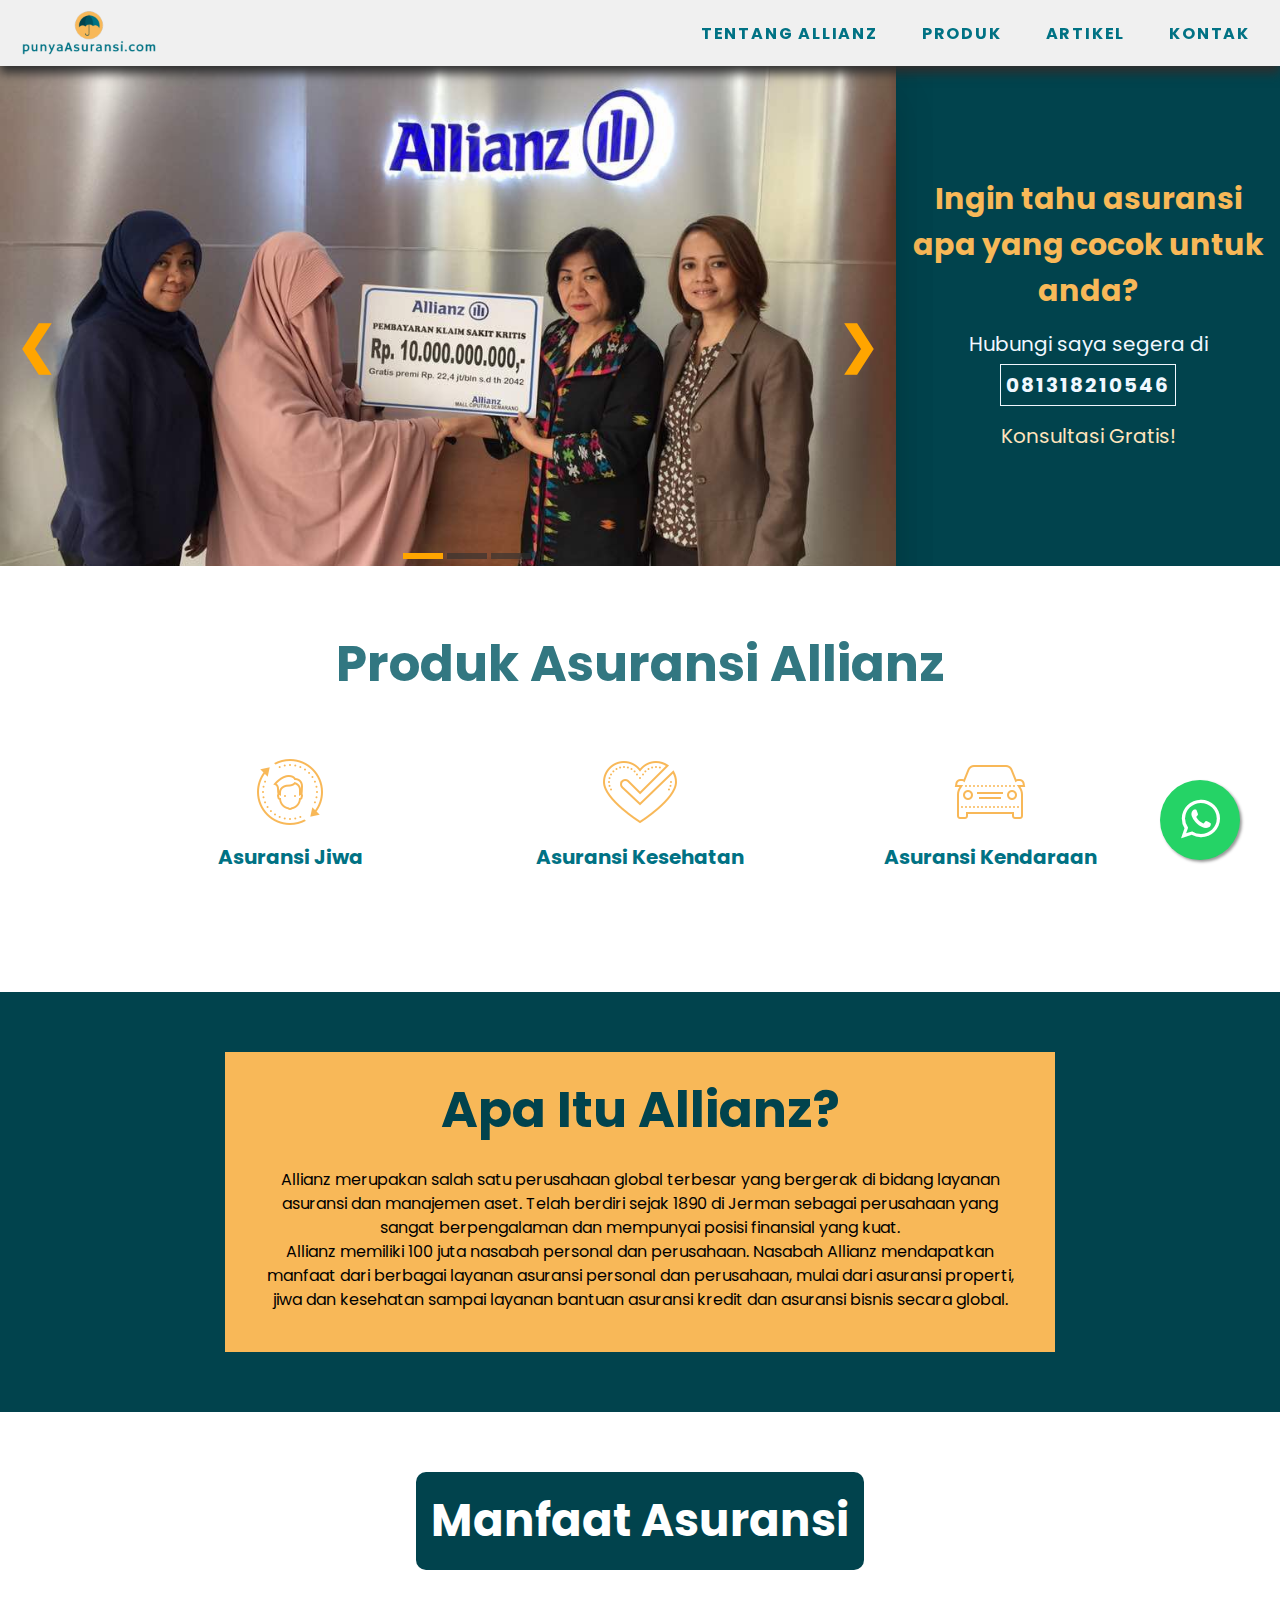
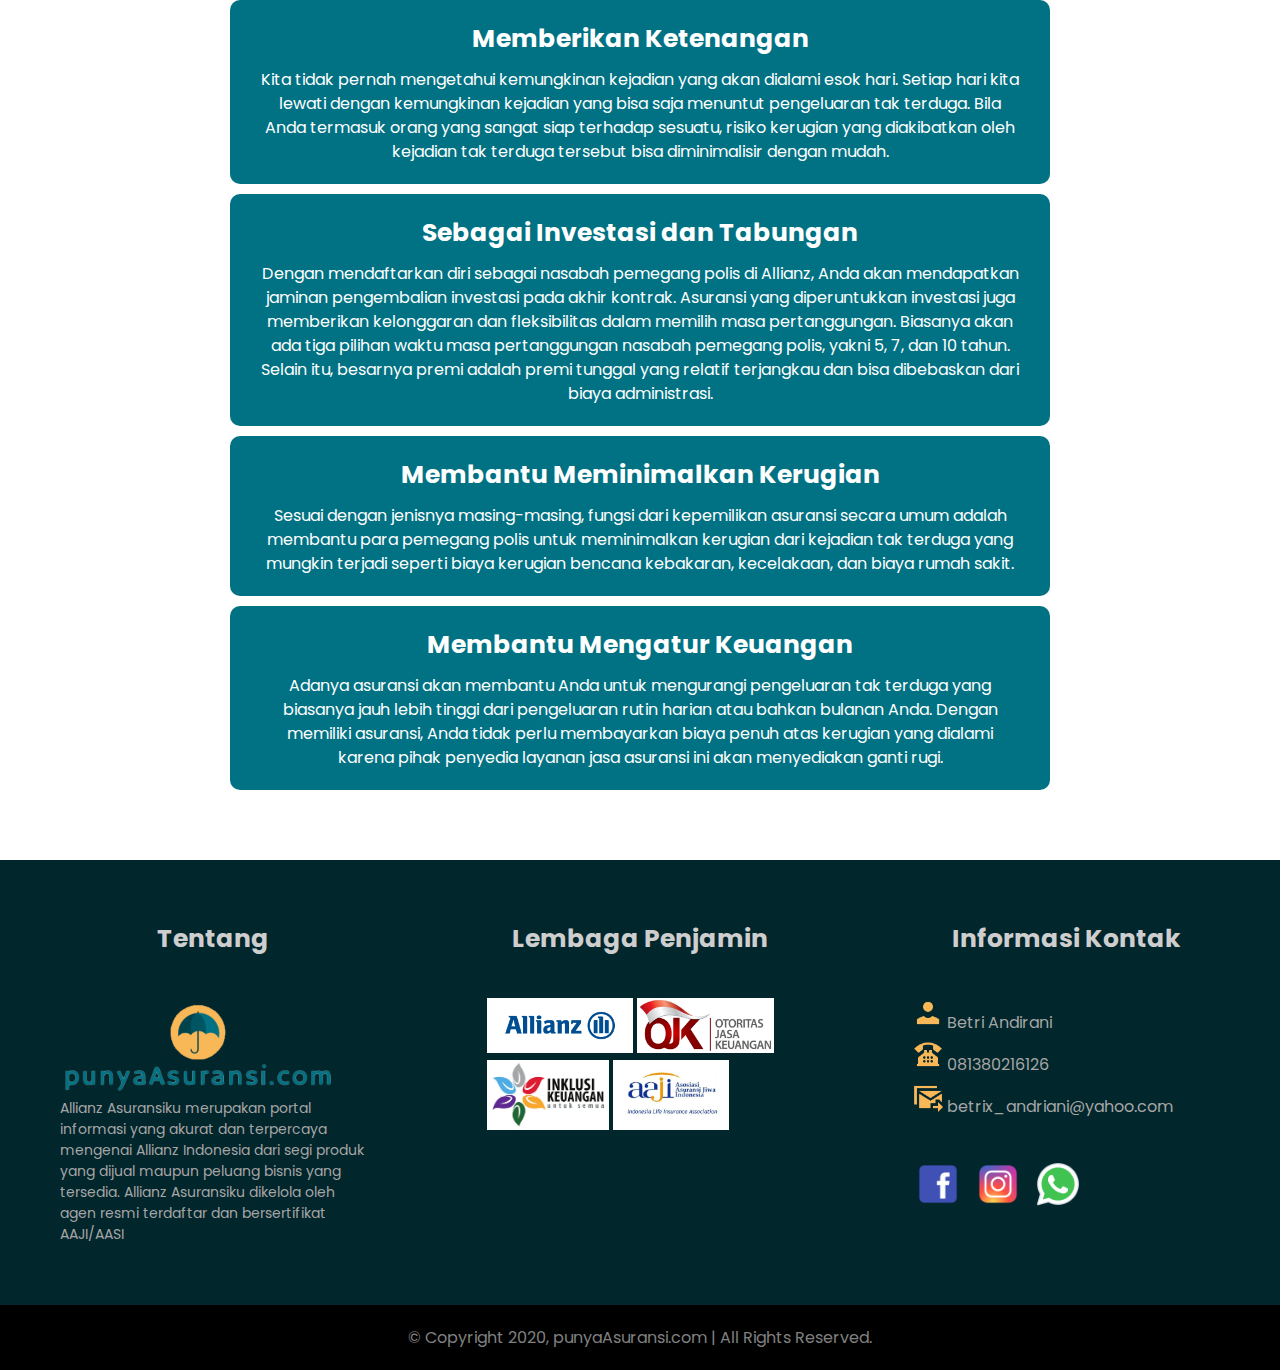
==== index.html @ 3ecf558e "kontak updated" ====
<html>
<title>punyaAsuransi.com</title>

    <head>
        <!-- favicon -->
        <link rel = "icon" href = "/resources/logo/logo.png" type = "image/x-icon">
        <!-- font -->
        <link rel="preconnect" href="https://fonts.gstatic.com">
        <link href="https://fonts.googleapis.com/css2?family=Poppins:ital,wght@0,100;0,200;0,300;0,400;0,500;0,600;0,700;0,800;0,900;1,100;1,200;1,300;1,400;1,500;1,600;1,700;1,800;1,900&display=swap" rel="stylesheet">
        <!-- css -->
        <link href="/css/mainStyle.css" rel="stylesheet" type="text/css">
        <!-- js -->
        <script src="https://ajax.googleapis.com/ajax/libs/jquery/3.5.1/jquery.min.js"></script>
    </head>

    <body>

        <!-- Whatsapp floating -->
        <link rel="stylesheet" href="https://maxcdn.bootstrapcdn.com/font-awesome/4.5.0/css/font-awesome.min.css">
        <a href="https://wa.link/9ih9fc" class="float" target="_blank">
        <i class="fa fa-whatsapp my-float"></i>
        </a>

        <!-- navbar -->
        <div id="rowContainer"> 
            <div id="row">
                <ul id="mainnav">
                    <div id="mainnavLogo"><a href="/index.html"><img src="/resources/logo/logo nama.png" height="50px"></a></div>
                    <div id="mainnavList">
                    <li> <a href="/tentang.html">TENTANG ALLIANZ</a><div class="underline"></div></li>
                    <li> <a href="/produk.html" >PRODUK</a><div class="underline"></div></li>
                    <li> <a href="/artikel.html">ARTIKEL</a><div class="underline"></div></li>
                    <li> <a href="/kontak.html">KONTAK</a><div class="underline"></div></li>
                    </div>
                </ul>
            </div>
        </div>

        <div id="mainContainer">
            <div id="coverContainer">
                <div class="slideContainer">
                    <!--images-->
                    <div class="slideImage fade">
                        <img src="/resources/cover/1.jpg">
                    </div>
                    <div class="slideImage fade">
                        <img src="/resources/cover/2.jfif">
                    </div>
                    <div class="slideImage fade">
                        <img src="/resources/cover/3.jfif">
                    </div>
                    

                    <a class="prev" onclick="plusSlide(-1)">&#10094;</a>
                    <a class="next" onclick="plusSlide(1)">&#10095;</a>

                    <div class="strip-container" style="text-align:center">
                        <span class="strip" onclick="currentSlidess(1)"></span>
                        <span class="strip" onclick="currentSlidess(2)"></span>
                        <span class="strip" onclick="currentSlidess(3)"></span>
                    </div>
                </div>

                <div id="coverFormContainer">
                    <div class="satu">Ingin tahu asuransi apa yang cocok untuk anda?</div>
                    <div class="dua">Hubungi saya segera di</div>
                    <div class="tiga">081318210546</div>
                    <div class="empat">Konsultasi Gratis!</div>

                    <!-- <div id="coverFormTitle">Miliki Asuransi Sekarang!</div>
                    <div id="coverForm">
                    <label>Nama Lengkap</label><br>
                    <input type="text" name="nama Lengkap" id="nama"><br>
                    <label>Tanggal Lahir</label><br>
                    <input type="date" name="tgl lahir" id="tgllahir"><br>
                    <label>No HP / WA</label><br>
                    <input type="text" name="no HP" id="nomor"><br>
                    <label>Alamat Email</label><br>
                    <input type="email" name="email" id="email"><br>
                    <label>Asuransi yang Diinginkan</label><br>
                    <select name="produk" id="produk">
                            <option value="pilih">PILIH PRODUK</option>
                            <option value="jiwa">Asuransi Jiwa</option>
                            <option value="kesehatan">Asuransi Kesehatan</option>
                            <option value="lainnya">Lainnya</option>
                    </select> <br>
                    <button onclick="kirim()">Kirim</button>
                </div> -->
                </div>
            </div>

            <div id="produkContainer">
                <div id="title">Produk Asuransi Allianz</div>

                <div id="subContainer">
                    <a href="/produk.html#asuransi-jiwa"><div class="box">
                        <div class="symbol"><img src="resources/symbol/jiwa.png"></div>
                        <div class="content">Asuransi Jiwa</div>
                    </div></a>
                    <a href="/produk.html#asuransi-kesehatan"><div class="box">
                        <div class="symbol"><img src="resources/symbol/kesehatan.png"></div>
                        <div class="content">Asuransi Kesehatan</div>
                    </div></a>
                    <a href="/produk.html#asuransi-kendaraan"><div class="box">
                        <div class="symbol"><img src="resources/symbol/kendaraan.png"></div>
                        <div class="content">Asuransi Kendaraan</div>
                    </div></a>
                </div>
            </div>
            
            <div id="apaContainer">
                <div id="box">
                    <div id="title">
                        Apa Itu Allianz?
                    </div>
                    <div id="content">
                        Allianz merupakan salah satu perusahaan global terbesar yang bergerak di bidang layanan asuransi dan manajemen aset. Telah berdiri sejak 1890 di Jerman sebagai perusahaan yang sangat berpengalaman dan mempunyai posisi finansial yang kuat. <br>
                        Allianz memiliki 100 juta nasabah personal dan perusahaan. Nasabah Allianz mendapatkan manfaat dari berbagai layanan asuransi personal dan perusahaan, mulai dari asuransi properti, jiwa dan kesehatan sampai layanan bantuan asuransi kredit dan asuransi bisnis secara global.
                    </div>
                </div>
            </div>

            <div id="manfaatContainer">
                <div id="title">
                    Manfaat Asuransi
                </div>
                <div class="box">
                    <div class="title">Memberikan Ketenangan</div>
                    <div class="content">Kita tidak pernah mengetahui kemungkinan kejadian yang akan dialami esok hari. Setiap hari kita lewati dengan kemungkinan kejadian yang bisa saja menuntut pengeluaran tak terduga. Bila Anda termasuk orang yang sangat siap terhadap sesuatu, risiko kerugian yang diakibatkan oleh kejadian tak terduga tersebut bisa diminimalisir dengan mudah.</div>
                </div>
                <div class="box">
                    <div class="title">Sebagai Investasi dan Tabungan</div>
                    <div class="content">Dengan mendaftarkan diri sebagai nasabah pemegang polis di Allianz, Anda akan mendapatkan jaminan pengembalian investasi pada akhir kontrak. Asuransi yang diperuntukkan investasi juga memberikan kelonggaran dan fleksibilitas dalam memilih masa pertanggungan. Biasanya akan ada tiga pilihan waktu masa pertanggungan nasabah pemegang polis, yakni 5, 7, dan 10 tahun. Selain itu, besarnya premi adalah premi tunggal yang relatif terjangkau dan bisa dibebaskan dari biaya administrasi.</div>
                </div>
                <div class="box">
                    <div class="title">Membantu Meminimalkan Kerugian</div>
                    <div class="content">Sesuai dengan jenisnya masing-masing, fungsi dari kepemilikan asuransi secara umum adalah membantu para pemegang polis untuk meminimalkan kerugian dari kejadian tak terduga yang mungkin terjadi seperti biaya kerugian bencana kebakaran, kecelakaan, dan biaya rumah sakit.</div>
                </div>
                <div class="box">
                    <div class="title">Membantu Mengatur Keuangan</div>
                    <div class="content">Adanya asuransi akan membantu Anda untuk mengurangi pengeluaran tak terduga yang biasanya jauh lebih tinggi dari pengeluaran rutin harian atau bahkan bulanan Anda. Dengan memiliki asuransi, Anda tidak perlu membayarkan biaya penuh atas kerugian yang dialami karena pihak penyedia layanan jasa asuransi ini akan menyediakan ganti rugi.</div>
                </div>
            </div>
        </div>

        <div class="footer"></div>

        <script src="/js/mainJs.js"></script>
        <script src="/js/load.js"></script>
    </body>

</html>
---- css/mainStyle.css ----
*
{
    margin: 0;
    padding: 0;
    text-decoration: none;
    color: inherit;
}

html {
    scroll-behavior: smooth;
    font-family: 'Poppins', sans-serif;
    min-width: 1080px;
    width: 100%;
  }

body{
    min-width: 1080px;
    width: 100%;
    height: fit-content;
}

.float{
	position:fixed;
	width:80px;
	height:80px;
	bottom:40px;
	right:40px;
	background-color:#25d366;
	color:#FFF;
	border-radius:50px;
    text-align:center;
    font-size:45px;
    box-shadow: 2px 2px 3px #999;
    z-index:100;
}

.my-float{
	margin-top:16px;
}

#rowContainer{
    height: fit-content;
    width: 100%;
    min-width: 1080;
    position: sticky;
    top: 0;
    z-index: 1000;
}

#row{
    background-color: rgb(240, 240, 240);
    padding-bottom: 8px;
    padding-top: 8px;
    margin: 0 auto;
    text-align: center;
    width: 100%;
    overflow: hidden;
    box-shadow: 0px 7px 10px rgb(46, 46, 46);
    position: relative;
    
}

#mainnav li{
    display: inline-block;
    margin: auto 0;
    margin-top: 10px;
    margin-right: 10px;
}

#mainnavList{
    position: absolute;
    right: 20px;
}

#mainnavLogo{
    float: left;
    margin-left: 20px;
}

#mainnav li a{
    text-decoration: none;
    font-family: 'Poppins', sans-serif;
    font-size: medium;
    font-weight: bolder;
    color: #007284;
    letter-spacing: 1.8px;
    line-height: 2;
    margin-left: 30px;
    padding: 0 0 3px 0;
}

#mainnav li a:hover{
    color: #004752;
}


/*main container*/
#mainContainer{
    width: 100%;
    text-align: center;
    min-width: 1080px;
}

#coverContainer{
    min-width: 1080px;
    margin: 0 auto;
    width: 100%;
    max-height: 500px;
    display: flex;
    flex-direction: row;
    overflow: hidden;
}

/* SLIDEE */
/* .slideContainer{
    background-color: #01434d;
    width: 70%;
    height: 100%;
} */

.slideContainer{
    width: 70%;
    display: inline-block;
    margin: 0 auto;
    position: relative;
    /* margin-top: 20px;
    height: 400px; */
    box-shadow: 0 30px 40px rgba(0,0,0,.1);
    display: flex;
    align-items: center;
    background-color: rgb(211, 210, 210);
}

/* default to hide image  */
.slideImage {
    display: none; 
    /* border-radius: 30px; */
    box-shadow: 0 30px 40px rgba(0,0,0,.1);
}

.slideImage img{
    width: 100%;
   
}

/* next & prev buttons */
.prev, .next{
    cursor: pointer;
    position: absolute;
    width: auto;
    color: #FFA500;
    font-weight: bold;
    font-size: 50px;
    /* margin-top: -45%; */
    /* bottom: -45%; */
    top: 45%;
    padding: 16px;
    outline: 0 none;
}

/* position next button to the right */
.next{
    right: 0;
}

.prev{
    left: 0%;
}

.strip-container{
    position: absolute;
    bottom: 0;
    left: 45%;
}

.strip{
    height: 6px;
    width: 40px;
    background-color: #3030309e;
    display: inline-block;
    margin: 0;
    transition: background-color 0.6s ease;
}


.activee, .strip:hover{
    background-color: #FFA500;
    cursor: pointer;
}


.fade {
    animation-name: fade;
    animation-duration: 2s;
}
  
@keyframes fade {
    from {opacity: 0.3}
    to {opacity: 1}
}




#coverFormContainer{
    background-color: #01434d;
    width: 30%;
    height: 500px;
    /* padding-top: 40px; */
    color: aliceblue;
    display: flex;
    flex-direction: column;
    justify-content: center;
}

#coverFormContainer .satu{
    font-size: 30px;
    font-weight: bold;
    padding: 10px 15px;
    color: #F8B858;
}

#coverFormContainer .dua{
    font-size: 20px;
    padding: 5px;
}

#coverFormContainer .tiga{
    font-size: 20px;
    font-weight: bold;
    /* text-decoration: underline; */
    border: solid 1px;
    padding: 5px;
    width: fit-content;
    margin: 0 auto;
    letter-spacing: 2;
}

#coverFormContainer .empat{
    padding: 15px;
    font-size: 20px;
    color: #ffe4bc;
}

/* form */
/* #coverFormTitle{
    font-size: 30px;
    font-weight: bold;
}

#coverForm{
    height: fit-content;
    width: 100%;
    text-align: left;
    padding: 20px 40px;
}

#CoverFormContainer label{
    font-size: large;
}

#CoverFormContainer input{
    margin: 8px 0;
    width: 300px;
    height: 25px;
}

#coverFormContainer select{
    margin: 8px 0;
    height: 25px;
    width: 300;
    color: black;
}

#coverFormContainer button{
    height: 25px;
    margin-left: 200;
    width: 100px;
    margin-top: 10px;
    color: black;
} */

#apaContainer{
    height: fit-content;
    width: 100%;
    min-width: 1080px;
    padding: 60px 0px;
    background-color: #01434d;
}

#apaContainer #box{
    width: 830px;
    height: fit-content;
    display: inline-block;
    margin: 0 auto;
    background-color: #F8B858;
    padding: 20px 0;
}

#apaContainer #box #title{
    font-size: 50px;
    font-weight: bold;
    color:  #01434d;
}

#apaContainer #box #content{
    line-height: 1.5;
    margin: 20px 0;
    padding: 0 40px;
}

#manfaatContainer{
    background-image: url(/resources/background/allianz\ flag.jpg);
    background-size: cover;
    height: fit-content;
    background-attachment: fixed;
    padding: 60 20;
    background-repeat: no-repeat;
}

#manfaatContainer #title{
    font-size: 45px;
    font-weight: bold;
    color:  white;
    background-color: #01434d ;
    width: fit-content;
    height: fit-content;
    display: inline-block;
    margin: 0 auto;
    text-align: center;
    padding: 15px;
    border-radius: 10px;
    margin-bottom: 20px;
}

#manfaatContainer .box{
    background-color: #007284;
    color: white;
    width: 800px;
    height: fit-content;
    border-radius: 10px;
    margin: 10px auto;
    padding: 10px;
}

#manfaatContainer .box .title{
    font-size: 25px;
    margin: 10px 0;
    font-weight: bold;
}

#manfaatContainer .box .content{
    padding: 0 20px;
    margin: 10px 0;
    line-height: 1.5;
}

#produkContainer{
    height: fit-content;
    width: 100%;
    min-width: 1080px;
    padding: 60px 0;
    padding-bottom: 100px;
    background-color: white;
    /* background-image: url("/resources/background/building.jpg"); */
    background-size: 100%;
    background-attachment: fixed;
}

#produkContainer #title{
    font-size: 50px;
    font-weight: bold;
    margin-bottom: 30px;
    color:  #327781;
    text-shadow:
		-2px -2px 0 rgb(255, 255, 255),
		2px -2px 0 rgb(255, 255, 255),
		-2px 2px 0 rgb(255, 255, 255),
		2px 2px 0 rgb(255, 255, 255);
}

#produkContainer #subContainer{
    width: fit-content;
    height: fit-content;
    display: flex;
    flex-direction: row;
    margin: 0 auto;
}

#produkContainer #subContainer .box{
    margin: 0 30px;
    /* border-color: #c9c9c9 ;
    border-width: 5px;
    border-style: solid; */
    padding: 20px;
    width: 250px;
    background-color: rgb(255, 255, 255);
    border-radius: 10px;
}

#produkContainer #subContainer .box:hover{
    background-color:#ffe4bc;
}

#produkContainer #subContainer .box .content{
    margin-top: 10px;
    font-size: 20px;
    font-weight: bold;
    color: #007284;
}

#footerContainer{
    width: 100%;
    min-width: 1080px;
    height: fit-content;
    display: flex;
    flex-direction: row;
    background-color: #01262c;
}

#footerContainer .box{
    width: 350px;
    height: fit-content;
    padding: 30px;
    margin: 30px;
}

#footerContainer .box .title{
    text-align: center;
    font-size: 25px;
    font-weight: bold;
    margin-bottom: 40px;
    color:  rgb(207, 206, 206);
}

#footerContainer .content{
    color: rgb(165, 165, 165);
}

#footerContainer .lembagaimg{
    display: inline-block;
}

#footerContainer #description{
    font-size: 14px;
}

#footerContainer .socmed{
    display: flex;
    flex-direction: row;
    margin-top: 40px;
    height: fit-content;
    width: 100%;
}

#footerContainer .socmed div{
    margin-right: 10px;
}

#footerContainer .contactList{
    margin-bottom: 5px;
}

#copyrightContainer{
    width: 100%;
    min-width: 1080;
    height: fit-content;
    background-color: black;
}

#copyrightContainer div{
    color: gray;
    display: inline-block;
    margin: 20px auto;
    text-align: center;
    align-self: center;
    width: 100%;
}
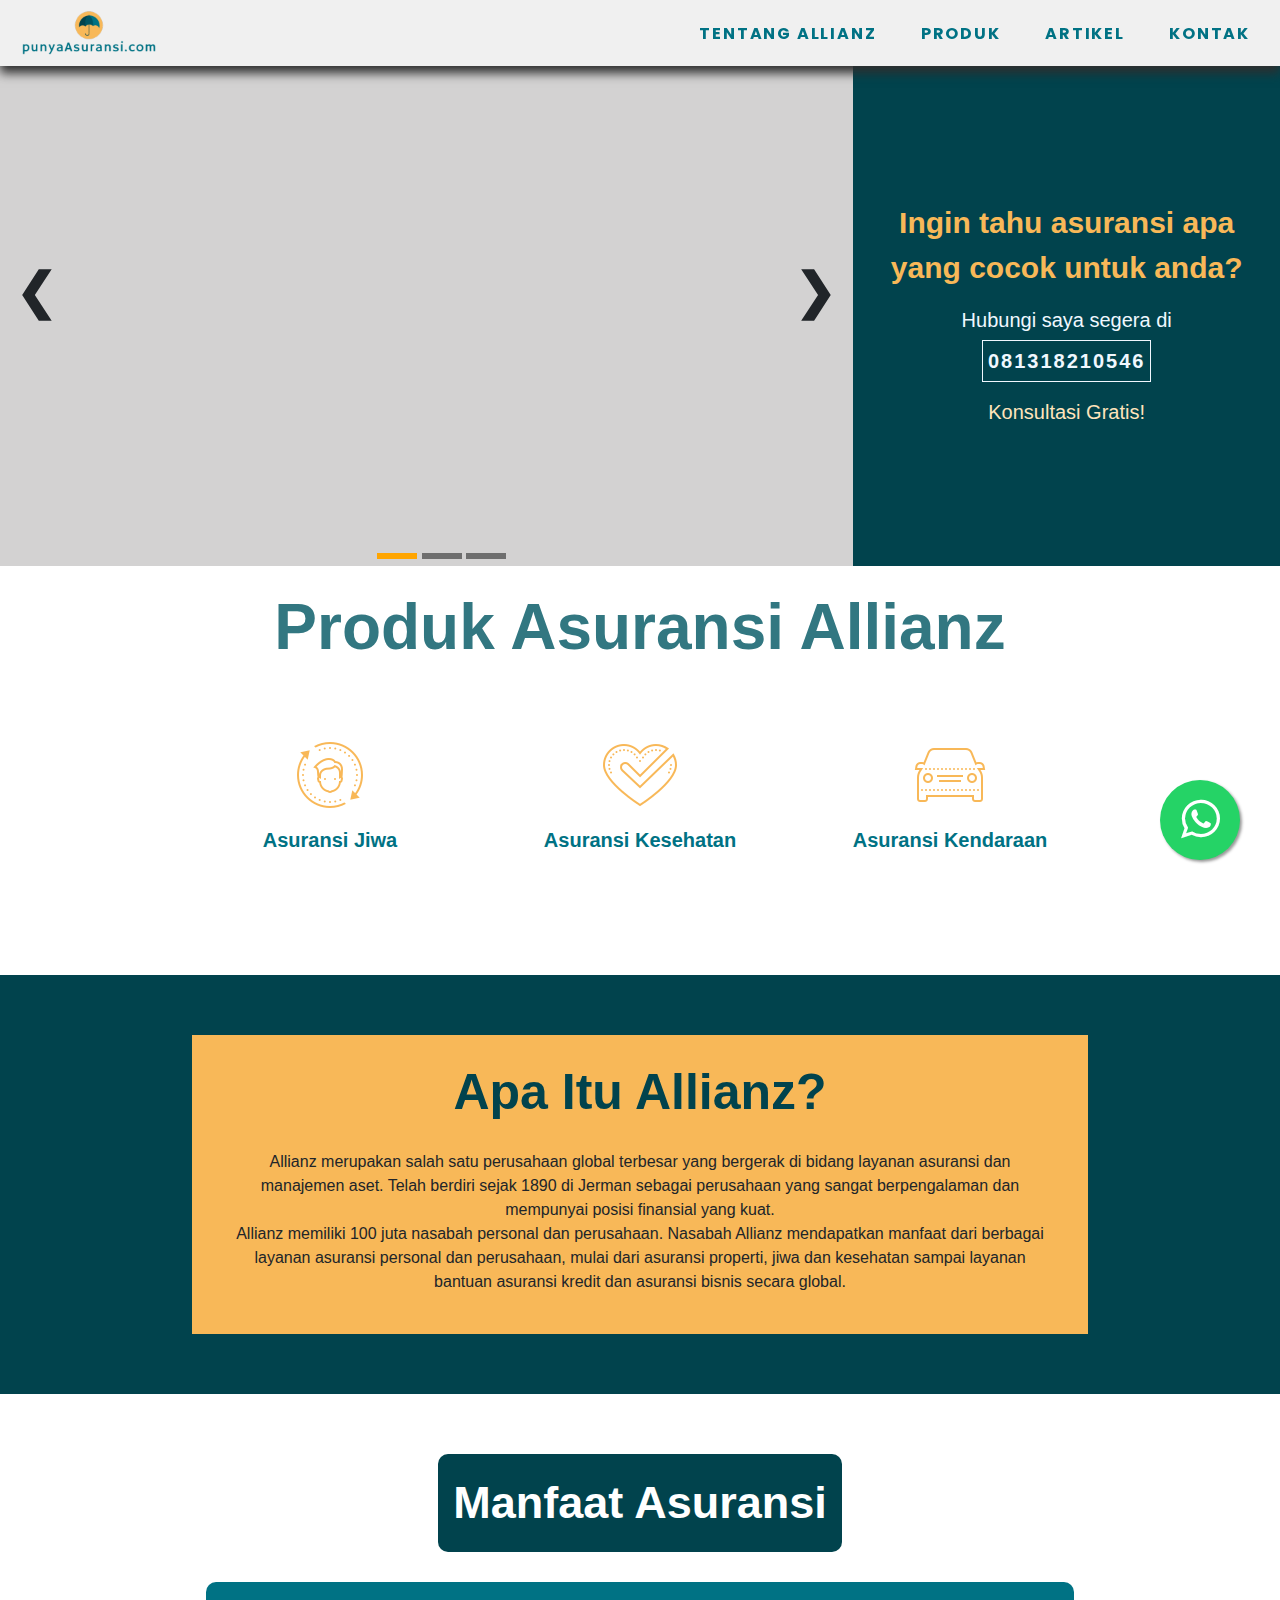
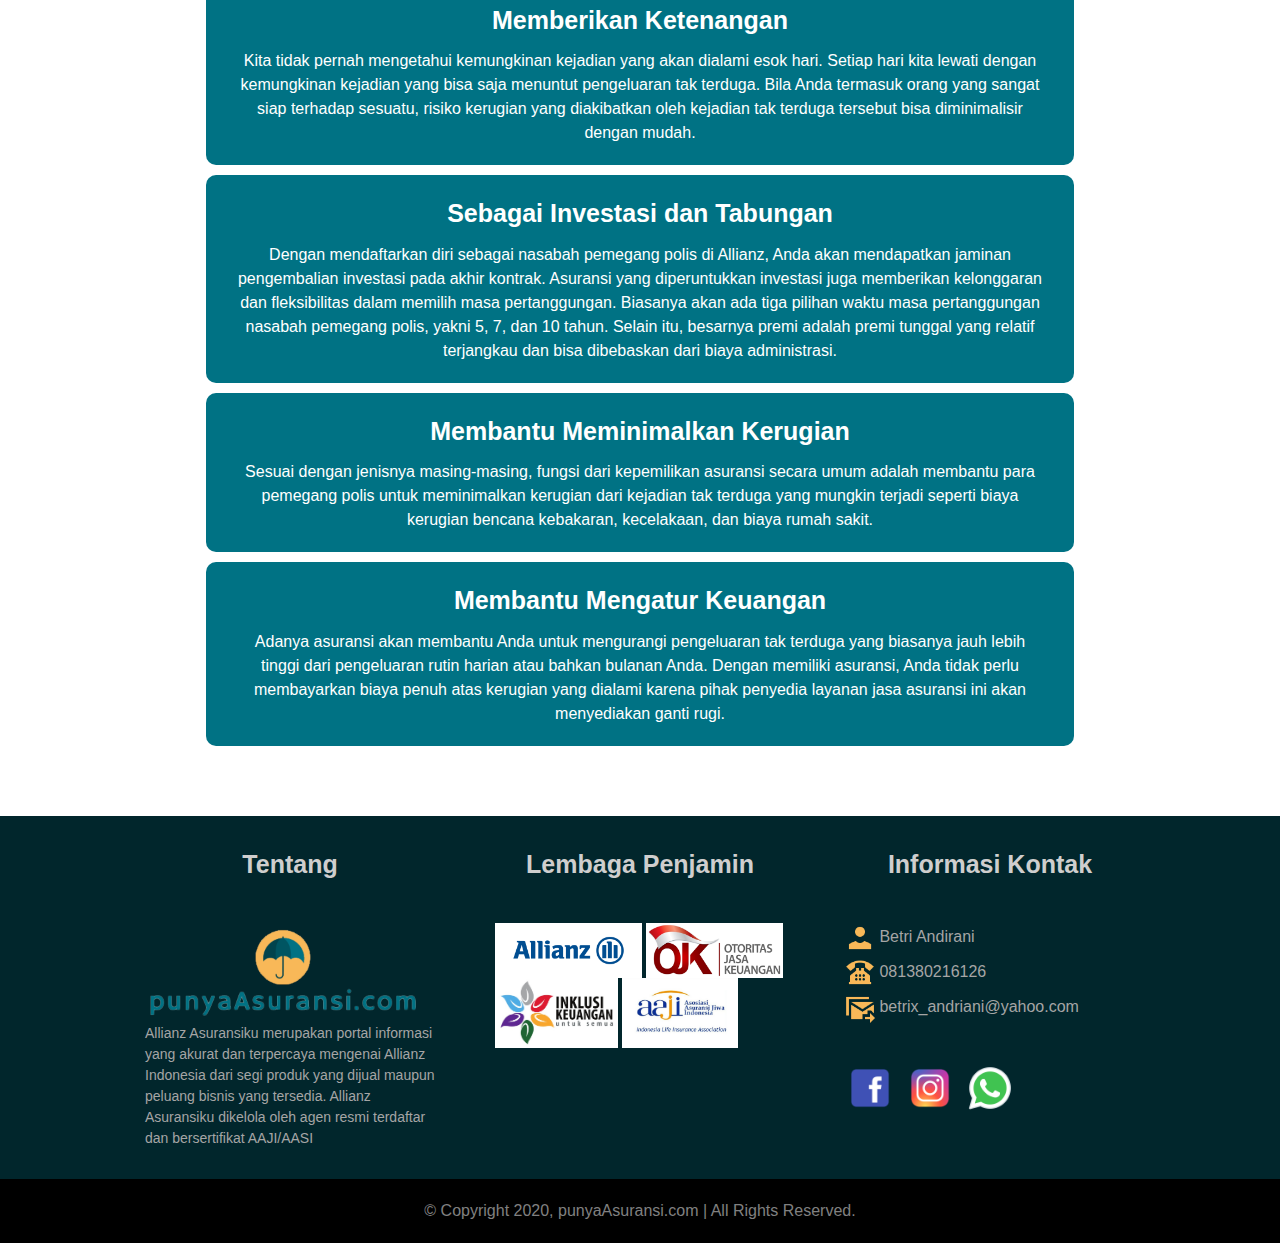
==== commit 1bf37c47: "responsive" ====
--- a/index.html
+++ b/index.html
@@ -2,6 +2,8 @@
 <title>punyaAsuransi.com</title>
 
     <head>
+        <!-- meta tag -->
+        <meta name="viewport" content="width=device-width, initial-scale=1">
         <!-- favicon -->
         <link rel = "icon" href = "/resources/logo/logo.png" type = "image/x-icon">
         <!-- font -->
@@ -9,6 +11,7 @@
         <link href="https://fonts.googleapis.com/css2?family=Poppins:ital,wght@0,100;0,200;0,300;0,400;0,500;0,600;0,700;0,800;0,900;1,100;1,200;1,300;1,400;1,500;1,600;1,700;1,800;1,900&display=swap" rel="stylesheet">
         <!-- css -->
         <link href="/css/mainStyle.css" rel="stylesheet" type="text/css">
+        <link rel="stylesheet" href="https://maxcdn.bootstrapcdn.com/bootstrap/4.0.0/css/bootstrap.min.css" integrity="sha384-Gn5384xqQ1aoWXA+058RXPxPg6fy4IWvTNh0E263XmFcJlSAwiGgFAW/dAiS6JXm" crossorigin="anonymous">
         <!-- js -->
         <script src="https://ajax.googleapis.com/ajax/libs/jquery/3.5.1/jquery.min.js"></script>
     </head>
@@ -22,23 +25,12 @@
         </a>
 
         <!-- navbar -->
-        <div id="rowContainer"> 
-            <div id="row">
-                <ul id="mainnav">
-                    <div id="mainnavLogo"><a href="/index.html"><img src="/resources/logo/logo nama.png" height="50px"></a></div>
-                    <div id="mainnavList">
-                    <li> <a href="/tentang.html">TENTANG ALLIANZ</a><div class="underline"></div></li>
-                    <li> <a href="/produk.html" >PRODUK</a><div class="underline"></div></li>
-                    <li> <a href="/artikel.html">ARTIKEL</a><div class="underline"></div></li>
-                    <li> <a href="/kontak.html">KONTAK</a><div class="underline"></div></li>
-                    </div>
-                </ul>
-            </div>
-        </div>
+        <div id=rowContainer></div>
+       
 
         <div id="mainContainer">
-            <div id="coverContainer">
-                <div class="slideContainer">
+            <div id="coverContainer" class="row justify-content-md-center">
+                <div class="slideContainer col-12 col-md-8">
                     <!--images-->
                     <div class="slideImage fade">
                         <img src="/resources/cover/1.jpg">
@@ -61,7 +53,7 @@
                     </div>
                 </div>
 
-                <div id="coverFormContainer">
+                <div id="coverFormContainer" class="col-12 col-md-4">
                     <div class="satu">Ingin tahu asuransi apa yang cocok untuk anda?</div>
                     <div class="dua">Hubungi saya segera di</div>
                     <div class="tiga">081318210546</div>
@@ -145,8 +137,9 @@
 
         <div class="footer"></div>
 
+        <script src="/js/load.js"></script>
         <script src="/js/mainJs.js"></script>
-        <script src="/js/load.js"></script>
+        
     </body>
 
 </html>--- a/css/mainStyle.css
+++ b/css/mainStyle.css
@@ -9,12 +9,12 @@
 html {
     scroll-behavior: smooth;
     font-family: 'Poppins', sans-serif;
-    min-width: 1080px;
+    /* min-width: 1080px; */
     width: 100%;
   }
 
 body{
-    min-width: 1080px;
+    /* min-width: 1080px; */
     width: 100%;
     height: fit-content;
 }
@@ -41,17 +41,17 @@
 #rowContainer{
     height: fit-content;
     width: 100%;
-    min-width: 1080;
+    /* min-width: 1080; */
     position: sticky;
     top: 0;
     z-index: 1000;
 }
 
 #row{
+    height: fit-content;
     background-color: rgb(240, 240, 240);
     padding-bottom: 8px;
     padding-top: 8px;
-    margin: 0 auto;
     text-align: center;
     width: 100%;
     overflow: hidden;
@@ -65,11 +65,14 @@
     margin: auto 0;
     margin-top: 10px;
     margin-right: 10px;
+    height: fit-content;
 }
 
 #mainnavList{
+    display: block;
     position: absolute;
     right: 20px;
+    margin: 0 0;
 }
 
 #mainnavLogo{
@@ -93,22 +96,37 @@
     color: #004752;
 }
 
+#mainnav .icon{
+    float: right;
+    margin: 0.5em 20px 0.5em 0;
+    display: none;
+}
+
+#mainnav .icon div{
+  width: 35px;
+  height: 3px;
+  background-color: black;
+  margin: 6px 0;
+  background-color: #007284;
+}
+
+
 
 /*main container*/
 #mainContainer{
     width: 100%;
     text-align: center;
-    min-width: 1080px;
 }
 
 #coverContainer{
-    min-width: 1080px;
+    /* min-width: 1080px; */
     margin: 0 auto;
     width: 100%;
-    max-height: 500px;
-    display: flex;
-    flex-direction: row;
+    /* max-height: 500px; */
+    /* display: flex; */
+    /* flex-direction: row; */
     overflow: hidden;
+    height: 500px;
 }
 
 /* SLIDEE */
@@ -119,12 +137,11 @@
 } */
 
 .slideContainer{
-    width: 70%;
-    display: inline-block;
+    /* width: 70%; */
+    /* display: inline-block; */
     margin: 0 auto;
     position: relative;
-    /* margin-top: 20px;
-    height: 400px; */
+    height: 100%;
     box-shadow: 0 30px 40px rgba(0,0,0,.1);
     display: flex;
     align-items: center;
@@ -161,16 +178,19 @@
 /* position next button to the right */
 .next{
     right: 0;
+    transform: translate(0, -50%);
 }
 
 .prev{
     left: 0%;
+    transform: translate(0, -50%);
 }
 
 .strip-container{
     position: absolute;
+    width: 100%;
     bottom: 0;
-    left: 45%;
+    /* transform: translate(0, 0); */
 }
 
 .strip{
@@ -179,7 +199,7 @@
     background-color: #3030309e;
     display: inline-block;
     margin: 0;
-    transition: background-color 0.6s ease;
+    transition: background-color 0.4s ease;
 }
 
 
@@ -191,7 +211,7 @@
 
 .fade {
     animation-name: fade;
-    animation-duration: 2s;
+    animation-duration: 5s;
 }
   
 @keyframes fade {
@@ -199,18 +219,16 @@
     to {opacity: 1}
 }
 
-
-
-
 #coverFormContainer{
     background-color: #01434d;
-    width: 30%;
-    height: 500px;
+    /* width: 30%; */
+    /* height: 500px; */
     /* padding-top: 40px; */
     color: aliceblue;
     display: flex;
     flex-direction: column;
     justify-content: center;
+    padding: 0 0;
 }
 
 #coverFormContainer .satu{
@@ -283,13 +301,13 @@
 #apaContainer{
     height: fit-content;
     width: 100%;
-    min-width: 1080px;
+    /* min-width: 1080px; */
     padding: 60px 0px;
     background-color: #01434d;
 }
 
 #apaContainer #box{
-    width: 830px;
+    width: 70%;
     height: fit-content;
     display: inline-block;
     margin: 0 auto;
@@ -336,7 +354,7 @@
 #manfaatContainer .box{
     background-color: #007284;
     color: white;
-    width: 800px;
+    width: 70%;
     height: fit-content;
     border-radius: 10px;
     margin: 10px auto;
@@ -358,8 +376,8 @@
 #produkContainer{
     height: fit-content;
     width: 100%;
-    min-width: 1080px;
-    padding: 60px 0;
+    /* min-width: 1080px; */
+    padding: 3px 0;
     padding-bottom: 100px;
     background-color: white;
     /* background-image: url("/resources/background/building.jpg"); */
@@ -368,7 +386,8 @@
 }
 
 #produkContainer #title{
-    font-size: 50px;
+    padding: 10px 15px;
+    font-size: 5vw;
     font-weight: bold;
     margin-bottom: 30px;
     color:  #327781;
@@ -384,7 +403,9 @@
     height: fit-content;
     display: flex;
     flex-direction: row;
+    flex-wrap: wrap;
     margin: 0 auto;
+    justify-content: center;
 }
 
 #produkContainer #subContainer .box{
@@ -411,18 +432,20 @@
 
 #footerContainer{
     width: 100%;
-    min-width: 1080px;
+    /* min-width: 1080px; */
     height: fit-content;
     display: flex;
     flex-direction: row;
+    flex-wrap: wrap;
     background-color: #01262c;
+    justify-content: center;
 }
 
 #footerContainer .box{
     width: 350px;
     height: fit-content;
     padding: 30px;
-    margin: 30px;
+    /* margin: 30px; */
 }
 
 #footerContainer .box .title{
@@ -463,7 +486,7 @@
 
 #copyrightContainer{
     width: 100%;
-    min-width: 1080;
+    /* min-width: 1080; */
     height: fit-content;
     background-color: black;
 }
@@ -477,3 +500,70 @@
     width: 100%;
 }
 
+
+
+/* ////////////// RESPONSIVE //////////// */
+@media screen and (max-width: 768px){
+
+    #mainnavList{
+        display: none;
+        flex-direction: column;
+        margin: 50px 0 0 0;
+        text-align: right;
+    }
+
+    #mainnav .icon{
+        display: block;
+    }
+
+    #coverContainer{
+        height: fit-content;
+    }
+
+    .slideContainer{
+        height: 200px;
+    }
+
+    #coverFormContainer{
+        padding: 15px 0;
+    }
+
+
+    #produkContainer{
+        padding: 15px 0;
+    }
+    #produkContainer #title{
+        font-size: 30px;
+    }
+
+
+    #apaContainer #box{
+        width: 90%;
+    }
+    #apaContainer #box #title{
+        font-size: 35px;
+    }
+    #apaContainer #box #content{
+        padding: 0 25px;
+    }
+
+
+    #manfaatContainer #title{
+        font-size: 35px;
+    }
+    #manfaatContainer .box{
+        width: 95%;
+    }
+    #manfaatContainer .box .title{
+        font-size: 20px;
+    }
+    #manfaatContainer .box .content{
+        padding: 0 10px;
+    }
+
+
+    #copyrightContainer div{
+        font-size: x-small;
+    }
+}
+
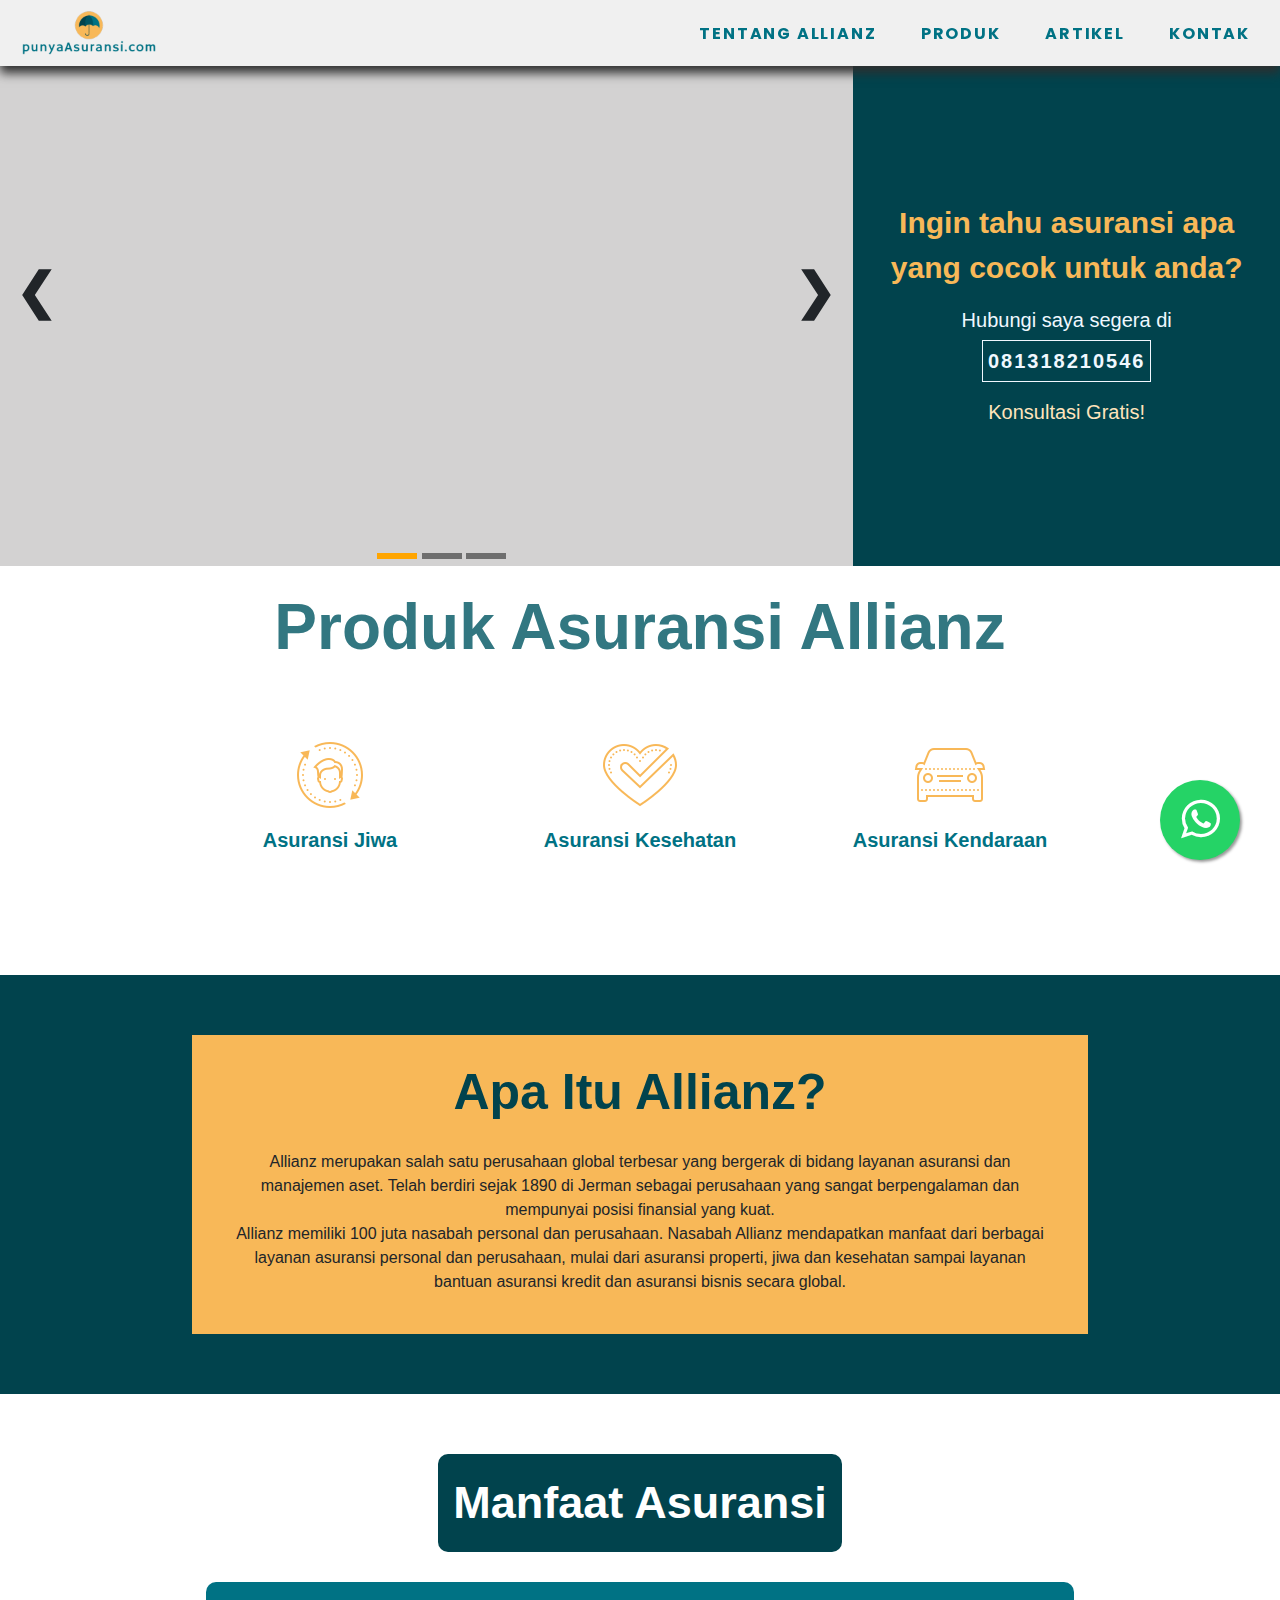
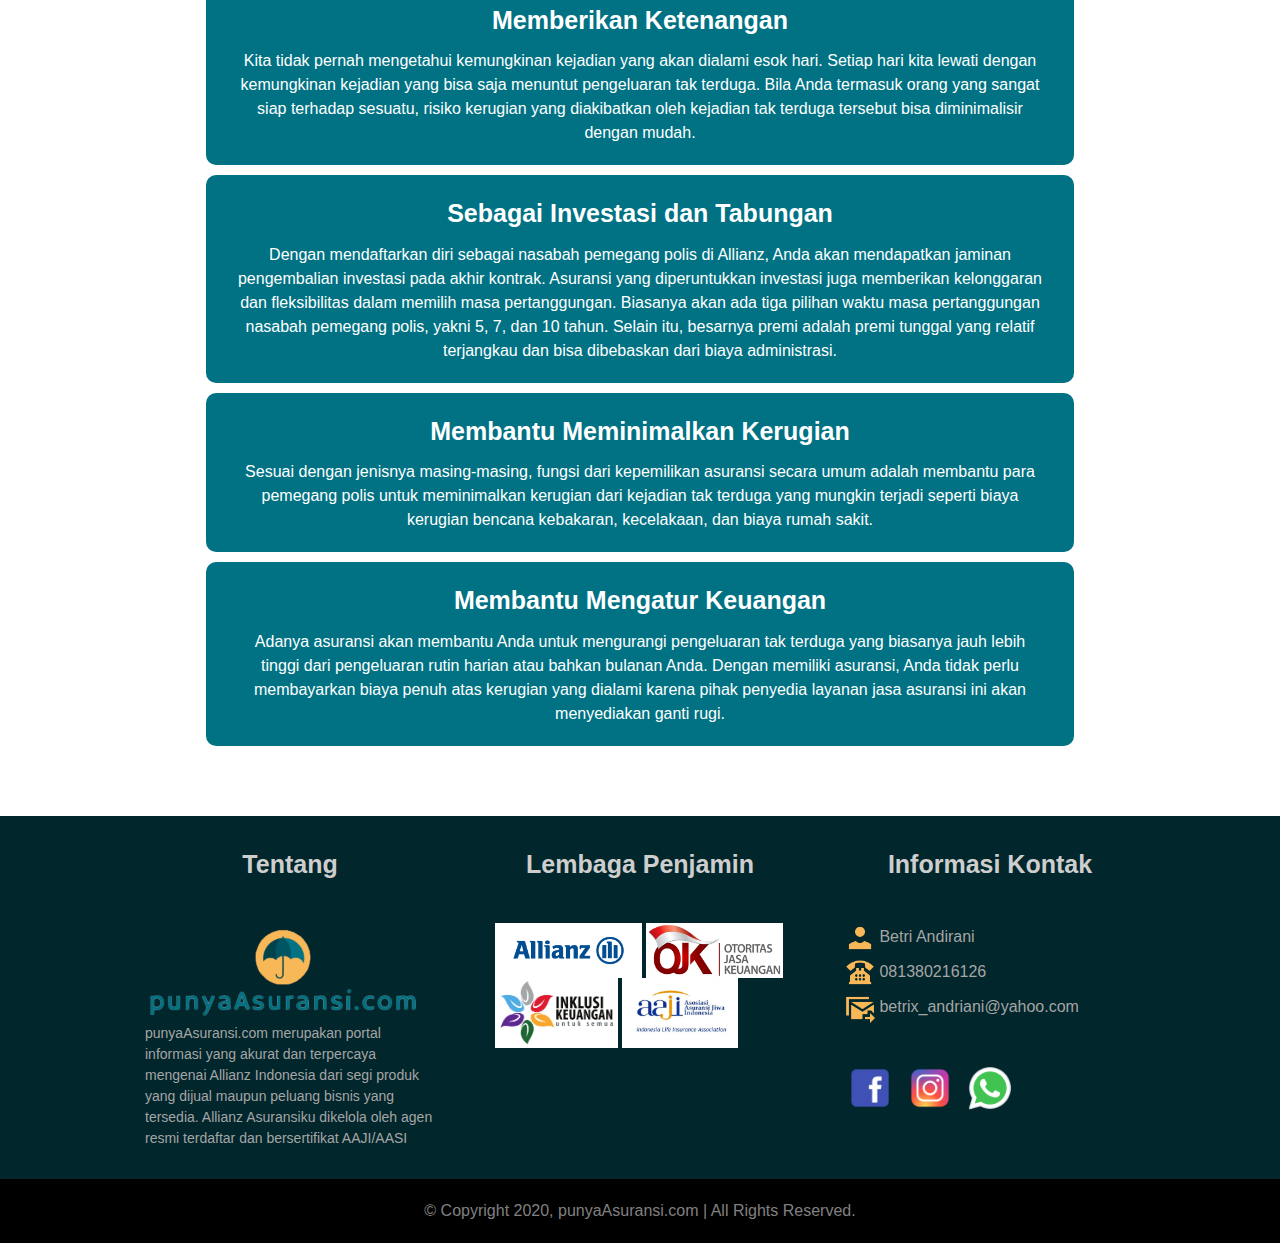
==== commit ab97d361: "." ====
--- a/index.html
+++ b/index.html
@@ -1,9 +1,25 @@
+
 <html>
-<title>punyaAsuransi.com</title>
-
     <head>
+        <title>punyaAsuransi.com</title>
         <!-- meta tag -->
+        <meta charset="utf-8">
         <meta name="viewport" content="width=device-width, initial-scale=1">
+        <meta name="title" content="punyaAsuransi.com">
+        <meta name="description" content="punyaAsuransi.com merupakan portal informasi yang akurat dan terpercaya mengenai Allianz Indonesia dari segi produk yang dijual maupun peluang bisnis yang tersedia. Allianz Asuransiku dikelola oleh agen resmi terdaftar dan bersertifikat AAJI/AASI">
+        <meta name="googlebot-news" content="index,follow">
+        <meta name="googlebot" content="index,follow">
+        <meta name="robots" content="index, follow">
+        <meta name="language" content="id" >
+        <meta name="geo.country" content="id" >
+        <meta http-equiv="content-language" content="In-Id">
+        <meta name="geo.placename"  content="Indonesia">
+        <meta http-equiv="Content-Security-Policy" content="upgrade-insecure-requests">
+        <meta name="mobile-web-app-capable" content="yes">
+        <meta name="application-name" content="punyaAsuransi.com">
+        <meta name="apple-mobile-web-app-capable" content="yes">
+        <meta name="apple-mobile-web-app-status-bar-style" content="black">
+        <meta name="apple-mobile-web-app-title" content="punyaAsuransi.com">   
         <!-- favicon -->
         <link rel = "icon" href = "/resources/logo/logo.png" type = "image/x-icon">
         <!-- font -->
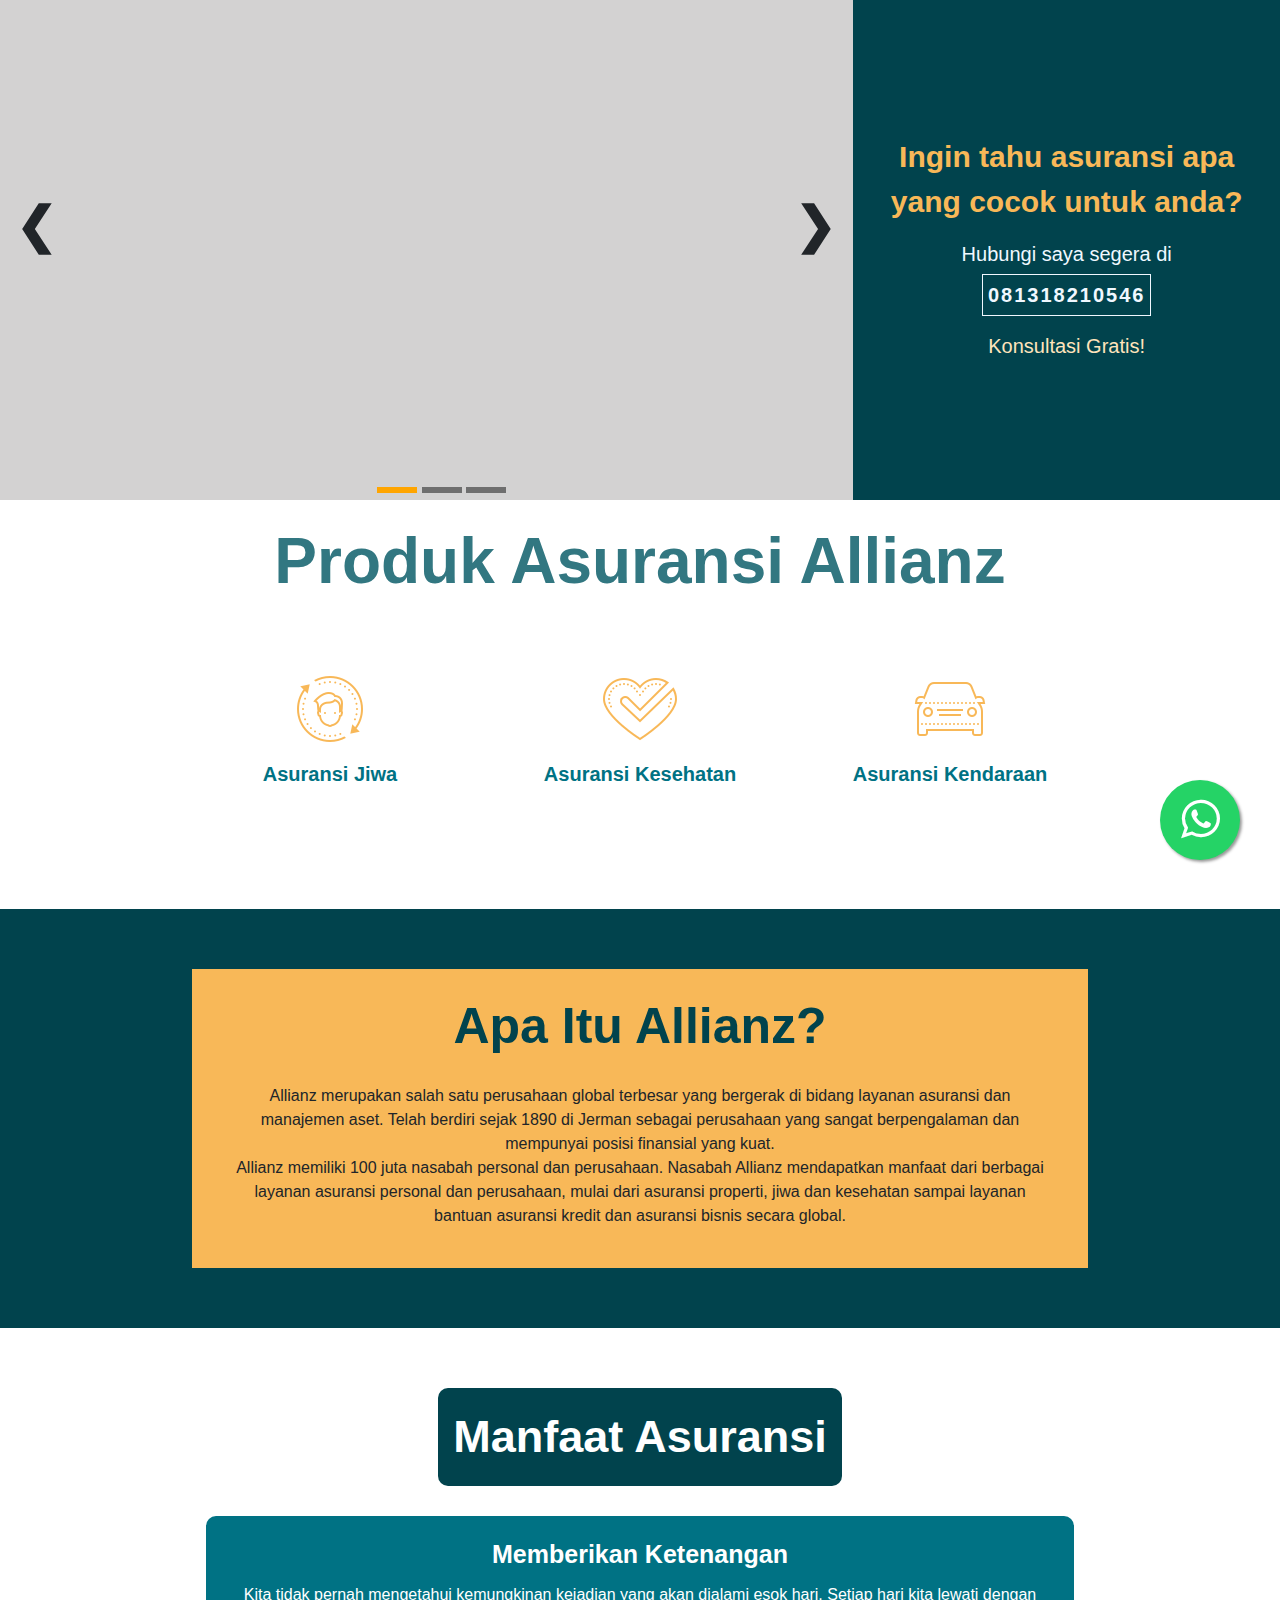
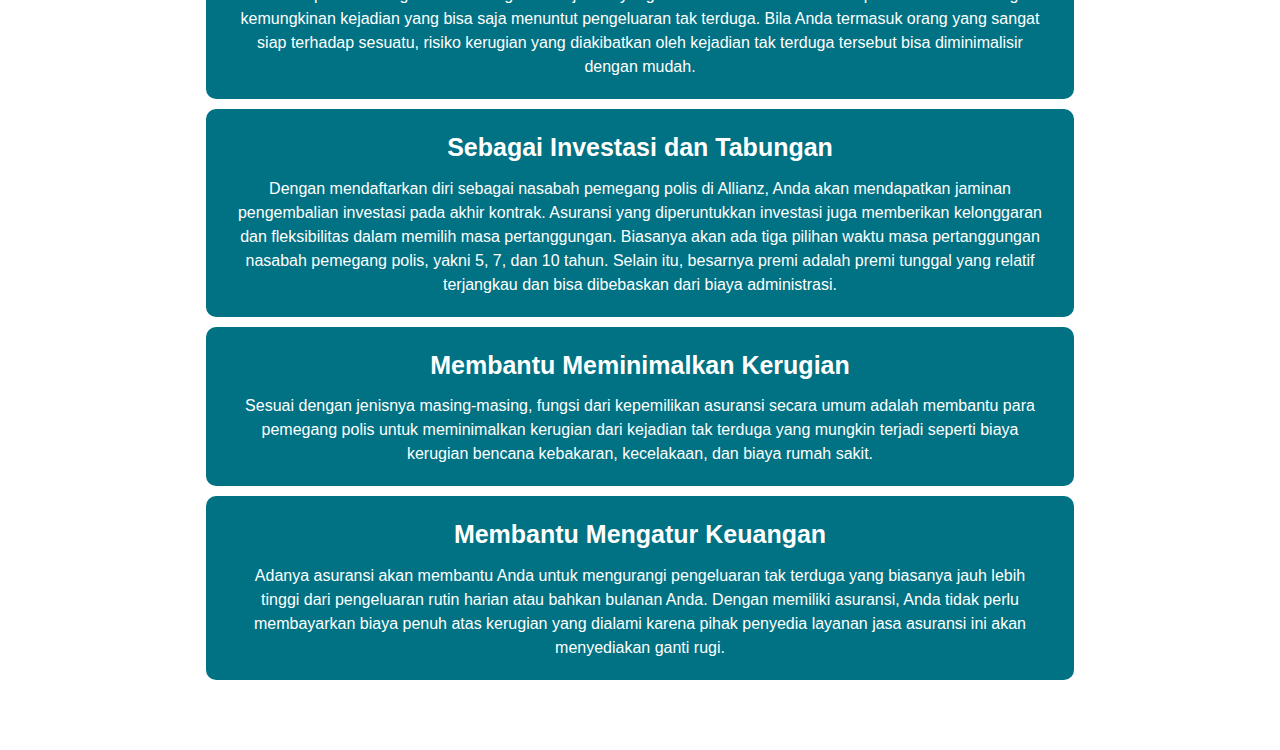
==== commit 673ee939: "Update index.html" ====
--- a/index.html
+++ b/index.html
@@ -21,15 +21,15 @@
         <meta name="apple-mobile-web-app-status-bar-style" content="black">
         <meta name="apple-mobile-web-app-title" content="punyaAsuransi.com">   
         <!-- favicon -->
-        <link rel = "icon" href = "/resources/logo/logo.png" type = "image/x-icon">
+        <link rel = "icon" href = "./resources/logo/logo.png" type = "image/x-icon">
         <!-- font -->
         <link rel="preconnect" href="https://fonts.gstatic.com">
         <link href="https://fonts.googleapis.com/css2?family=Poppins:ital,wght@0,100;0,200;0,300;0,400;0,500;0,600;0,700;0,800;0,900;1,100;1,200;1,300;1,400;1,500;1,600;1,700;1,800;1,900&display=swap" rel="stylesheet">
         <!-- css -->
-        <link href="/css/mainStyle.css" rel="stylesheet" type="text/css">
+        <link href="./css/mainStyle.css" rel="stylesheet" type="text/css">
         <link rel="stylesheet" href="https://maxcdn.bootstrapcdn.com/bootstrap/4.0.0/css/bootstrap.min.css" integrity="sha384-Gn5384xqQ1aoWXA+058RXPxPg6fy4IWvTNh0E263XmFcJlSAwiGgFAW/dAiS6JXm" crossorigin="anonymous">
         <!-- js -->
-        <script src="https://ajax.googleapis.com/ajax/libs/jquery/3.5.1/jquery.min.js"></script>
+        <script src="https://ajax.googleapis.com/ajax/libs/jquery/3.5.1/jquery.min.js" type="text/javascript"></script>
     </head>
 
     <body>
@@ -49,13 +49,13 @@
                 <div class="slideContainer col-12 col-md-8">
                     <!--images-->
                     <div class="slideImage fade">
-                        <img src="/resources/cover/1.jpg">
+                        <img src="./resources/cover/1.jpg">
                     </div>
                     <div class="slideImage fade">
-                        <img src="/resources/cover/2.jfif">
+                        <img src="./resources/cover/2.jfif">
                     </div>
                     <div class="slideImage fade">
-                        <img src="/resources/cover/3.jfif">
+                        <img src="./resources/cover/3.jfif">
                     </div>
                     
 
@@ -102,15 +102,15 @@
 
                 <div id="subContainer">
                     <a href="/produk.html#asuransi-jiwa"><div class="box">
-                        <div class="symbol"><img src="resources/symbol/jiwa.png"></div>
+                        <div class="symbol"><img src="./resources/symbol/jiwa.png"></div>
                         <div class="content">Asuransi Jiwa</div>
                     </div></a>
                     <a href="/produk.html#asuransi-kesehatan"><div class="box">
-                        <div class="symbol"><img src="resources/symbol/kesehatan.png"></div>
+                        <div class="symbol"><img src="./resources/symbol/kesehatan.png"></div>
                         <div class="content">Asuransi Kesehatan</div>
                     </div></a>
                     <a href="/produk.html#asuransi-kendaraan"><div class="box">
-                        <div class="symbol"><img src="resources/symbol/kendaraan.png"></div>
+                        <div class="symbol"><img src="./resources/symbol/kendaraan.png"></div>
                         <div class="content">Asuransi Kendaraan</div>
                     </div></a>
                 </div>
@@ -153,8 +153,8 @@
 
         <div class="footer"></div>
 
-        <script src="/js/load.js"></script>
-        <script src="/js/mainJs.js"></script>
+        <script src="./js/load.js" type="text/javascript"></script>
+        <script src="./js/mainJs.js" type="text/javascript"></script>
         
     </body>
 
